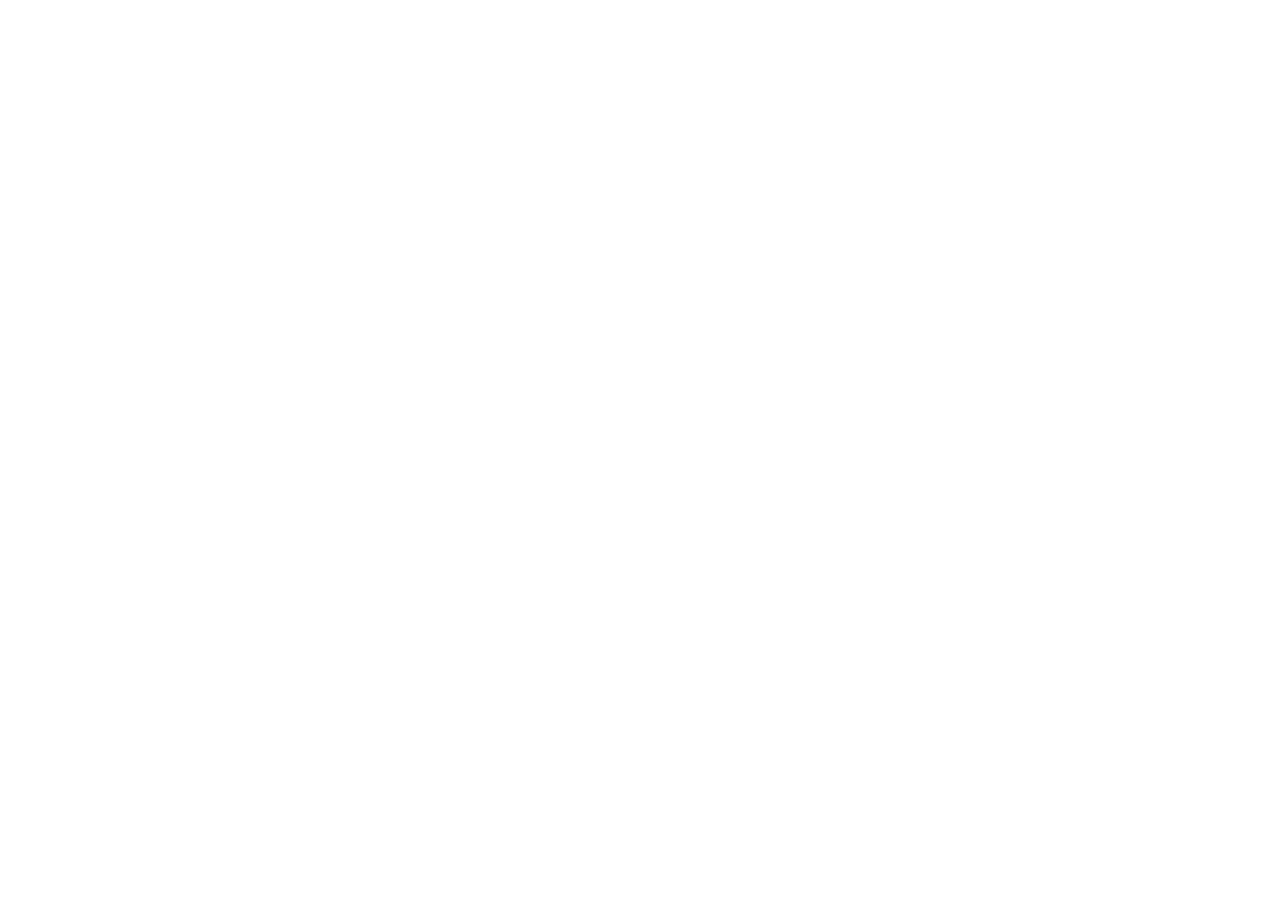
==== index.html @ 2d9c05e9 "first commit" ====
<!DOCTYPE html>
<html lang="en">
<head>
    <meta charset="UTF-8">
    <meta name="viewport" content="width=device-width, initial-scale=1.0">
    <title>Home Page</title>
    <link rel="stylesheet" href="style.css">
    <script src="script.js" defer></script>
</head>
<body>
    <!-- This is the home page. 
        Here, we'll need:
        1. A navbar
        2. Left side options
            - refer to the framework we created, or take inspiration from other forum sites
        3. Welcoming blocks in the middle
            - explains what this website is and shows what school the user is currently in)
        4. A post button somewhere
        5. CSS Detailing
    -->
</body>
</html>
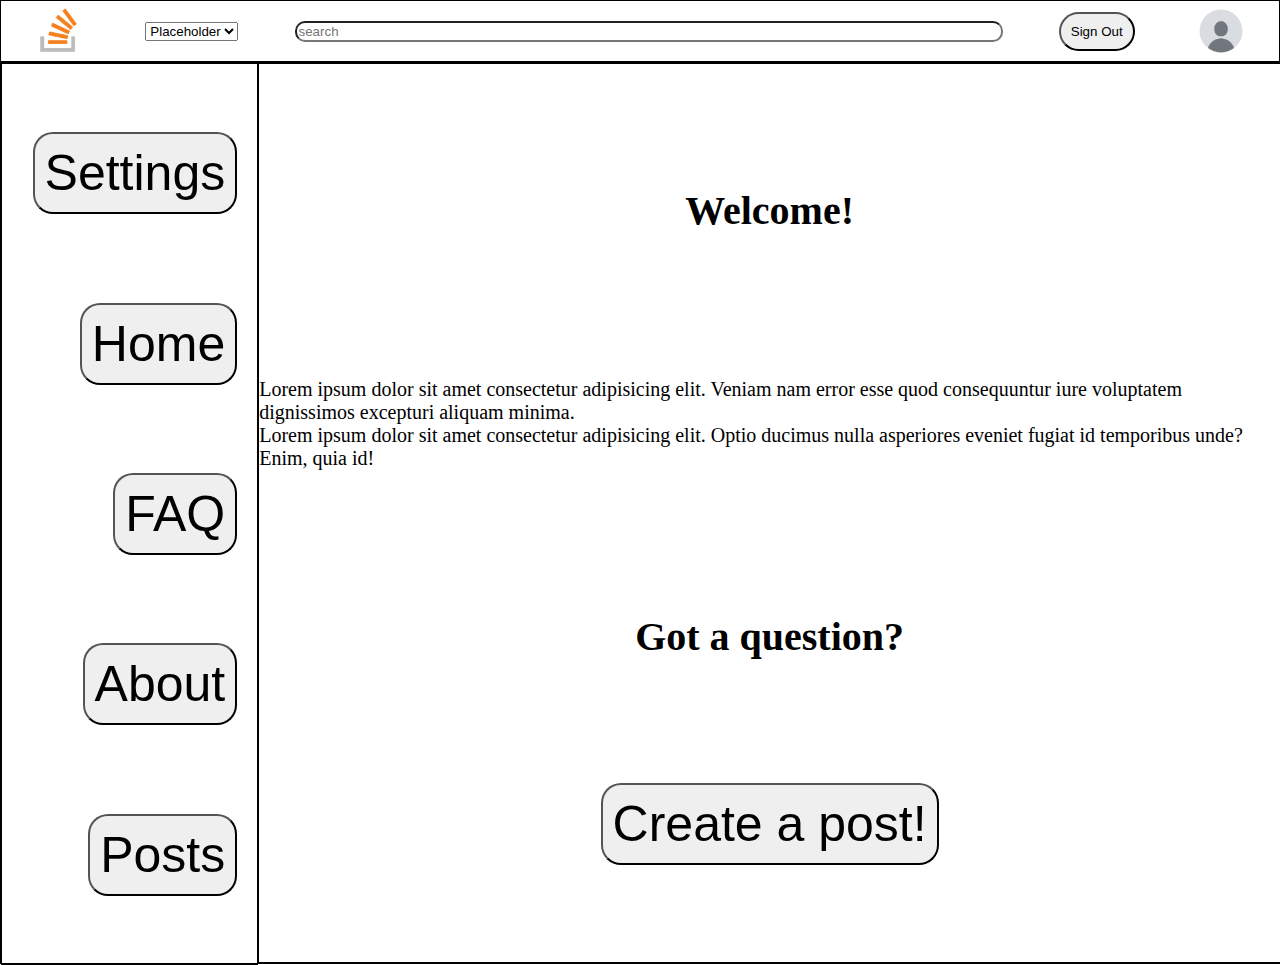
==== commit 61a46895: "basic layout for home page" ====
--- a/index.html
+++ b/index.html
@@ -18,5 +18,39 @@
         4. A post button somewhere
         5. CSS Detailing
     -->
+
+    <!-- Top navigation bar -->
+    <nav>
+        <img src="images/placeholder_logo.png">
+        <select>
+            <option>Placeholder</option>
+            <option>Options</option>
+            <option>For</option>
+            <option>Schools</option>
+        </select>
+        <input placeholder="search" type="text">
+        <button>Sign Out</button>
+        <img src="images/user_icon.png">
+    </nav>
+
+    <div id="home_box">
+        <!-- Side navigation bar -->
+        <div id="side_nav">
+            <button class="side_buttons">Settings</button>
+            <button class="side_buttons">Home</button>
+            <button class="side_buttons">FAQ</button>
+            <button class="side_buttons">About</button>
+            <button class="side_buttons">Posts</button>
+        </div>
+        <!-- Welcome text -->
+        <div id="welcome_box">
+            <h1>Welcome!</h1>
+            <p>Lorem ipsum dolor sit amet consectetur adipisicing elit. Veniam nam error esse quod consequuntur iure voluptatem dignissimos excepturi aliquam minima. <br>
+                Lorem ipsum dolor sit amet consectetur adipisicing elit. Optio ducimus nulla asperiores eveniet fugiat id temporibus unde? Enim, quia id!</p>
+            <h1>Got a question?</h1>
+            <button id="create_button">Create a post!</button>
+        </div>
+    </div>
+
 </body>
 </html>--- a/style.css
+++ b/style.css
@@ -0,0 +1,66 @@
+html, body {
+    height: 100%;
+}
+
+body {
+    margin: 0px;
+    font-size: 20px;
+}
+
+/*Black border is to make visualizing the divs easier*/
+nav, div {
+    border: 1px solid black;
+}
+
+nav {
+    display: flex;
+    justify-content: space-around;
+    align-items: center;
+}
+
+img {
+    width: 60px;
+}
+
+input {
+    border-radius: 10px;
+    width: 700px;
+}
+
+button {
+    padding: 10px;
+    border-radius: 20px;
+}
+
+#side_nav {
+    height: 100%;
+    width: 25%;
+    display: flex;
+    flex-direction: column;
+    justify-content: space-evenly;
+    align-items: flex-end;
+}
+
+.side_buttons {
+    width: fit-content;
+    font-size: 50px;
+    margin: 20px;
+}
+
+#home_box {
+    height: 100%;
+    width: 100%;
+    display: flex;
+}
+
+#welcome_box {
+    width: 100%;
+    display: flex;
+    flex-direction: column;
+    justify-content: space-evenly;
+    align-items: center;
+}
+
+#create_button {
+    font-size: 50px; 
+}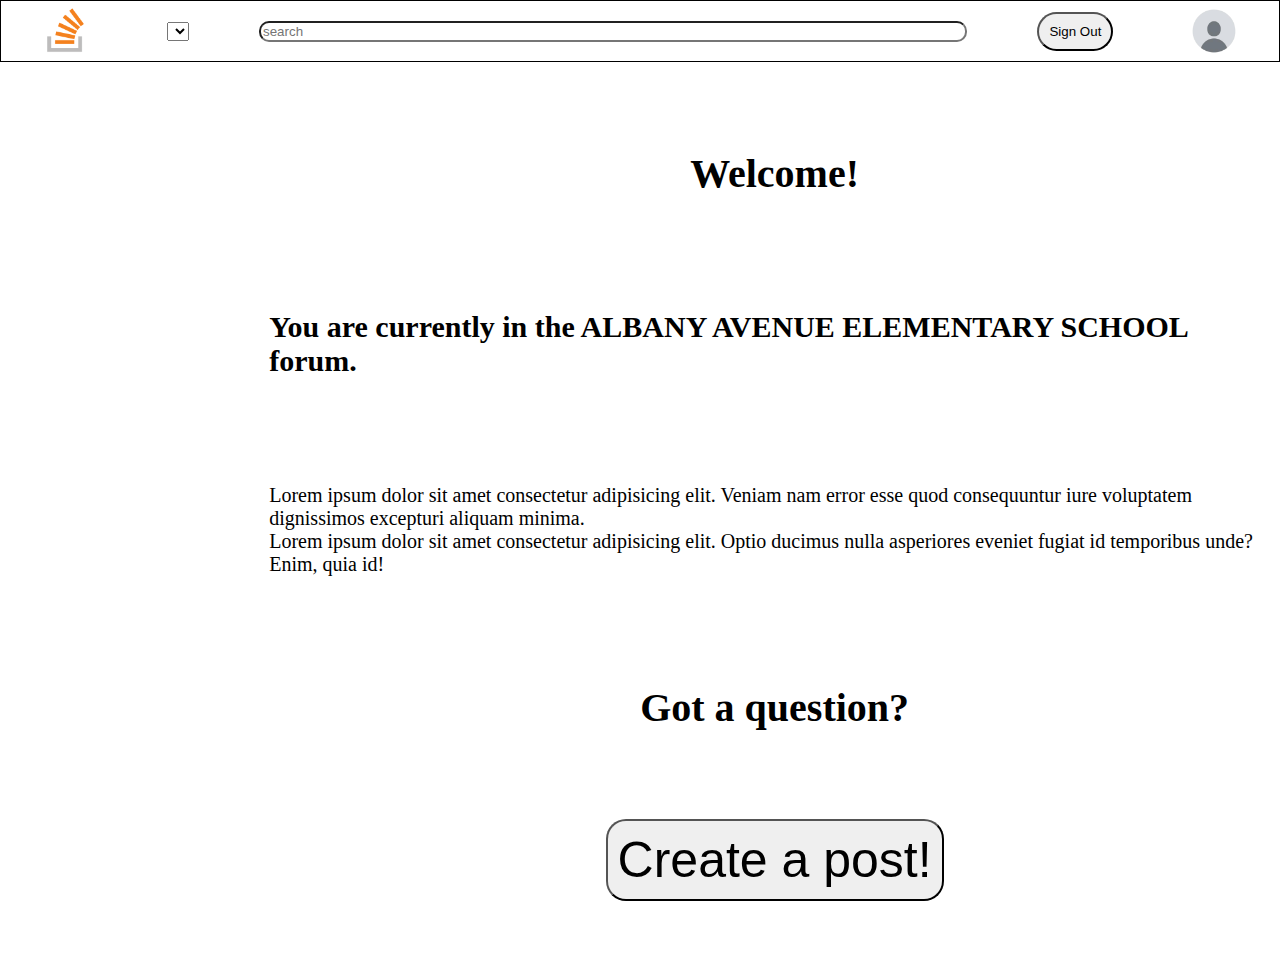
==== commit 0305a8f2: "API and other home page changes" ====
--- a/index.html
+++ b/index.html
@@ -20,14 +20,9 @@
     -->
 
     <!-- Top navigation bar -->
-    <nav>
+    <nav class="main_boxes">
         <img src="images/placeholder_logo.png">
-        <select>
-            <option>Placeholder</option>
-            <option>Options</option>
-            <option>For</option>
-            <option>Schools</option>
-        </select>
+        <select></select>
         <input placeholder="search" type="text">
         <button>Sign Out</button>
         <img src="images/user_icon.png">
@@ -35,20 +30,29 @@
 
     <div id="home_box">
         <!-- Side navigation bar -->
-        <div id="side_nav">
-            <button class="side_buttons">Settings</button>
-            <button class="side_buttons">Home</button>
-            <button class="side_buttons">FAQ</button>
-            <button class="side_buttons">About</button>
-            <button class="side_buttons">Posts</button>
+        <div class="main_boxes move_left" id="side_nav">
+            <div id="carrot_div">
+                <p id="side_carrot">&gt;</p>
+            </div>
+            <div id="side_nav_buttons">
+                <button class="side_buttons">Settings</button>
+                <button class="side_buttons">Home</button>
+                <button class="side_buttons">FAQ</button>
+                <button class="side_buttons">About</button>
+                <button class="side_buttons">Posts</button>
+            </div>
         </div>
+
         <!-- Welcome text -->
         <div id="welcome_box">
             <h1>Welcome!</h1>
+            <h2 id="sub_header">You are currently in the ALBANY AVENUE ELEMENTARY SCHOOL forum.</h2>
             <p>Lorem ipsum dolor sit amet consectetur adipisicing elit. Veniam nam error esse quod consequuntur iure voluptatem dignissimos excepturi aliquam minima. <br>
                 Lorem ipsum dolor sit amet consectetur adipisicing elit. Optio ducimus nulla asperiores eveniet fugiat id temporibus unde? Enim, quia id!</p>
             <h1>Got a question?</h1>
-            <button id="create_button">Create a post!</button>
+            <a href="answer.html">
+                <button id="create_button">Create a post!</button>
+            </a>
         </div>
     </div>
 
--- a/style.css
+++ b/style.css
@@ -1,3 +1,5 @@
+/* This file is used by the home page*/
+
 html, body {
     height: 100%;
 }
@@ -8,7 +10,7 @@
 }
 
 /*Black border is to make visualizing the divs easier*/
-nav, div {
+.main_boxes {
     border: 1px solid black;
 }
 
@@ -32,13 +34,29 @@
     border-radius: 20px;
 }
 
+
 #side_nav {
     height: 100%;
     width: 25%;
     display: flex;
+    flex-direction: row-reverse;
+    justify-content: space-evenly;
+    align-items: flex-start;
+    position: relative;
+    transition: transform 0.5s ease;
+}
+
+/* Moving side bar */
+#side_nav.move_left {
+    transform: translateX(-280px);
+}
+
+#side_nav_buttons {
+    height: 100%;
+    display: flex;
     flex-direction: column;
     justify-content: space-evenly;
-    align-items: flex-end;
+    align-items: center;
 }
 
 .side_buttons {
@@ -63,4 +81,17 @@
 
 #create_button {
     font-size: 50px; 
+}
+
+#side_carrot {
+    font-size: 40px;
+    transition: transform 0.5s ease;
+}
+
+#side_carrot.flip_carrot {
+    transform: rotate(180deg);
+}
+
+#side_carrot, button, select, input {
+    cursor: pointer;
 }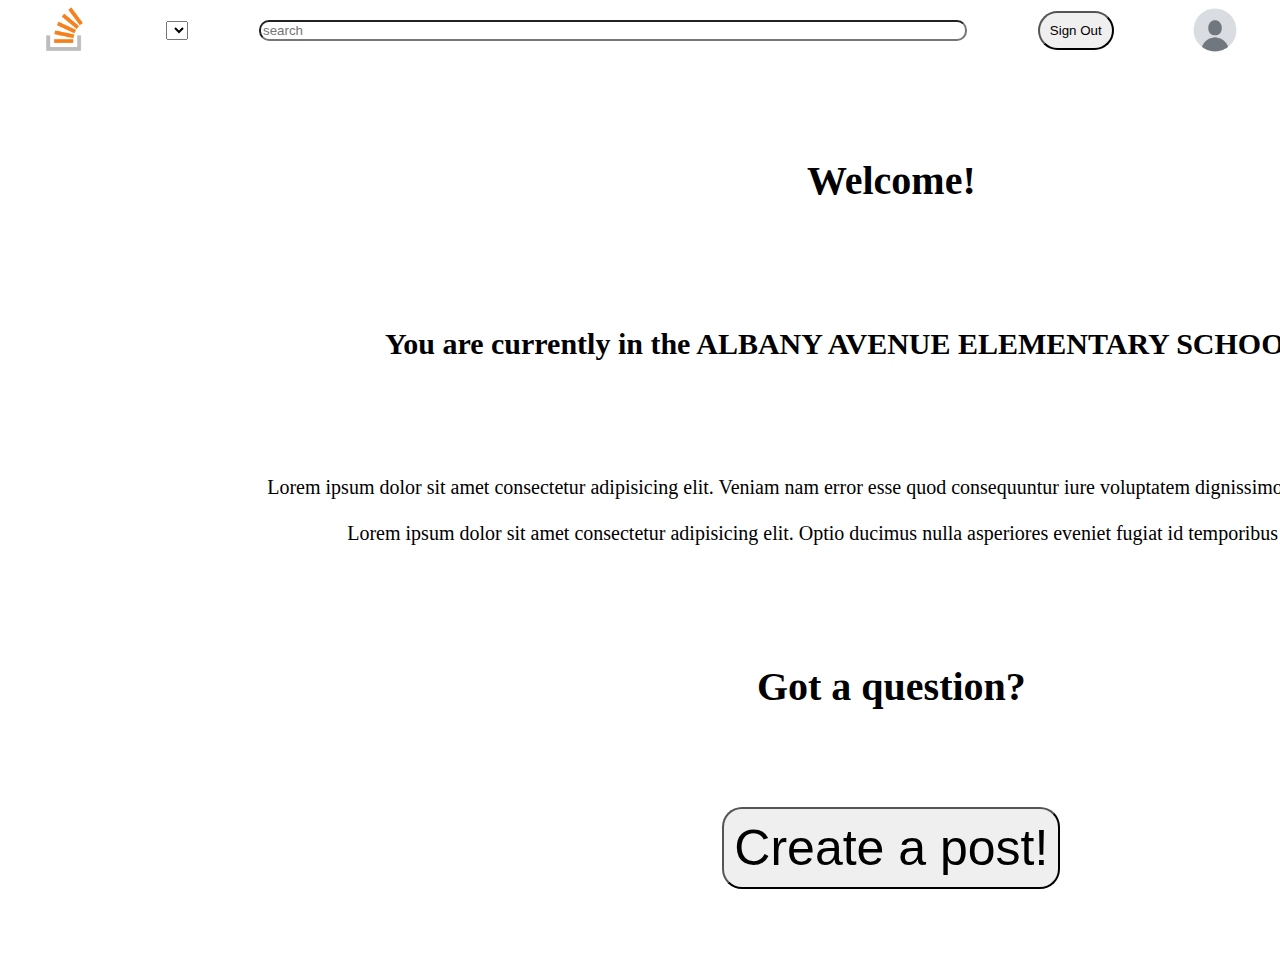
==== commit a2129ffc: "mvp complete" ====
--- a/index.html
+++ b/index.html
@@ -5,20 +5,9 @@
     <meta name="viewport" content="width=device-width, initial-scale=1.0">
     <title>Home Page</title>
     <link rel="stylesheet" href="style.css">
-    <script src="script.js" defer></script>
+    <script src="home.js" defer></script>
 </head>
 <body>
-    <!-- This is the home page. 
-        Here, we'll need:
-        1. A navbar
-        2. Left side options
-            - refer to the framework we created, or take inspiration from other forum sites
-        3. Welcoming blocks in the middle
-            - explains what this website is and shows what school the user is currently in)
-        4. A post button somewhere
-        5. CSS Detailing
-    -->
-
     <!-- Top navigation bar -->
     <nav class="main_boxes">
         <img src="images/placeholder_logo.png">
@@ -50,7 +39,7 @@
             <p>Lorem ipsum dolor sit amet consectetur adipisicing elit. Veniam nam error esse quod consequuntur iure voluptatem dignissimos excepturi aliquam minima. <br>
                 Lorem ipsum dolor sit amet consectetur adipisicing elit. Optio ducimus nulla asperiores eveniet fugiat id temporibus unde? Enim, quia id!</p>
             <h1>Got a question?</h1>
-            <a href="answer.html">
+            <a href="question.html">
                 <button id="create_button">Create a post!</button>
             </a>
         </div>
--- a/style.css
+++ b/style.css
@@ -2,6 +2,10 @@
 
 html, body {
     height: 100%;
+}
+
+p {
+    white-space: pre;
 }
 
 body {
@@ -10,7 +14,7 @@
 }
 
 /*Black border is to make visualizing the divs easier*/
-.main_boxes {
+.box_borders {
     border: 1px solid black;
 }
 
@@ -92,6 +96,43 @@
     transform: rotate(180deg);
 }
 
-#side_carrot, button, select, input {
+#side_carrot, button, select {
     cursor: pointer;
+}
+
+/* Question and answer page stuff */
+#main_text_box {
+    width: 100%;
+    display: flex;
+    flex-direction: column;
+    justify-content: center;
+    align-items: center;
+}
+
+textarea {
+    resize: none;
+    font-size: 20px;
+    width: 1000px;
+    border-radius: 10px;
+}
+
+#title_text_box {
+    height: 20px;
+}
+
+#body_text_box {
+    height: 300px;
+}
+
+#reply_text_box {
+    height: 40px;
+}
+
+#submit_button {
+    font-size: 20px;
+    width: 100px;
+}
+
+#voting_icon {
+    width: 30px;
 }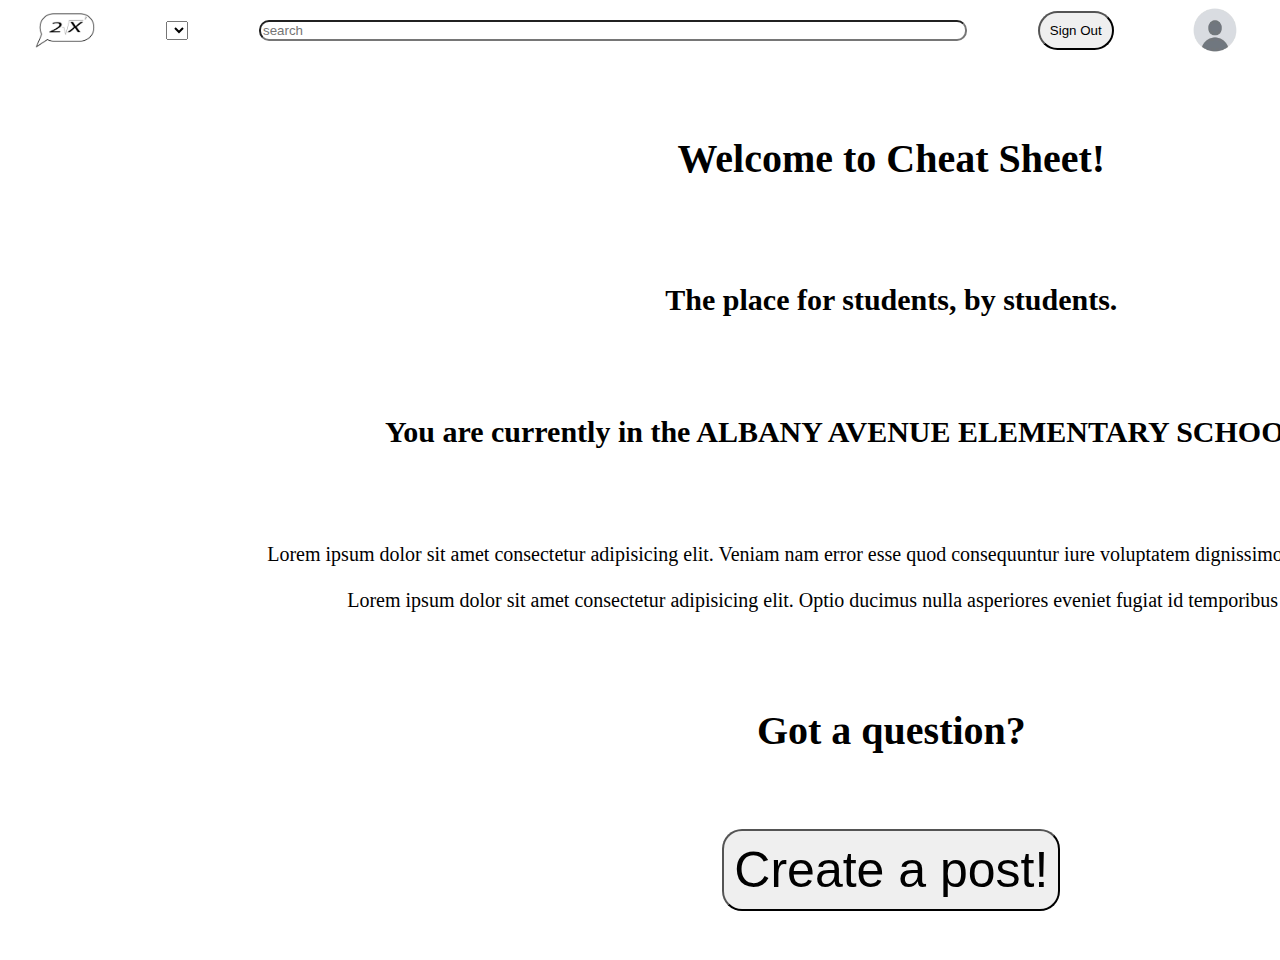
==== commit f4c1d1d4: "MVP complete" ====
--- a/index.html
+++ b/index.html
@@ -4,13 +4,14 @@
     <meta charset="UTF-8">
     <meta name="viewport" content="width=device-width, initial-scale=1.0">
     <title>Home Page</title>
+    <link rel="icon" type="image/X-icon" href="images/favicon.ico">
     <link rel="stylesheet" href="style.css">
-    <script src="home.js" defer></script>
+    <script src="script.js" defer></script>
 </head>
 <body>
     <!-- Top navigation bar -->
     <nav class="main_boxes">
-        <img src="images/placeholder_logo.png">
+        <img src="images/cheat_sheet_logo.png">
         <select></select>
         <input placeholder="search" type="text">
         <button>Sign Out</button>
@@ -34,7 +35,8 @@
 
         <!-- Welcome text -->
         <div id="welcome_box">
-            <h1>Welcome!</h1>
+            <h1>Welcome to Cheat Sheet!</h1>
+            <h2>The place for students, by students.</h2>
             <h2 id="sub_header">You are currently in the ALBANY AVENUE ELEMENTARY SCHOOL forum.</h2>
             <p>Lorem ipsum dolor sit amet consectetur adipisicing elit. Veniam nam error esse quod consequuntur iure voluptatem dignissimos excepturi aliquam minima. <br>
                 Lorem ipsum dolor sit amet consectetur adipisicing elit. Optio ducimus nulla asperiores eveniet fugiat id temporibus unde? Enim, quia id!</p>
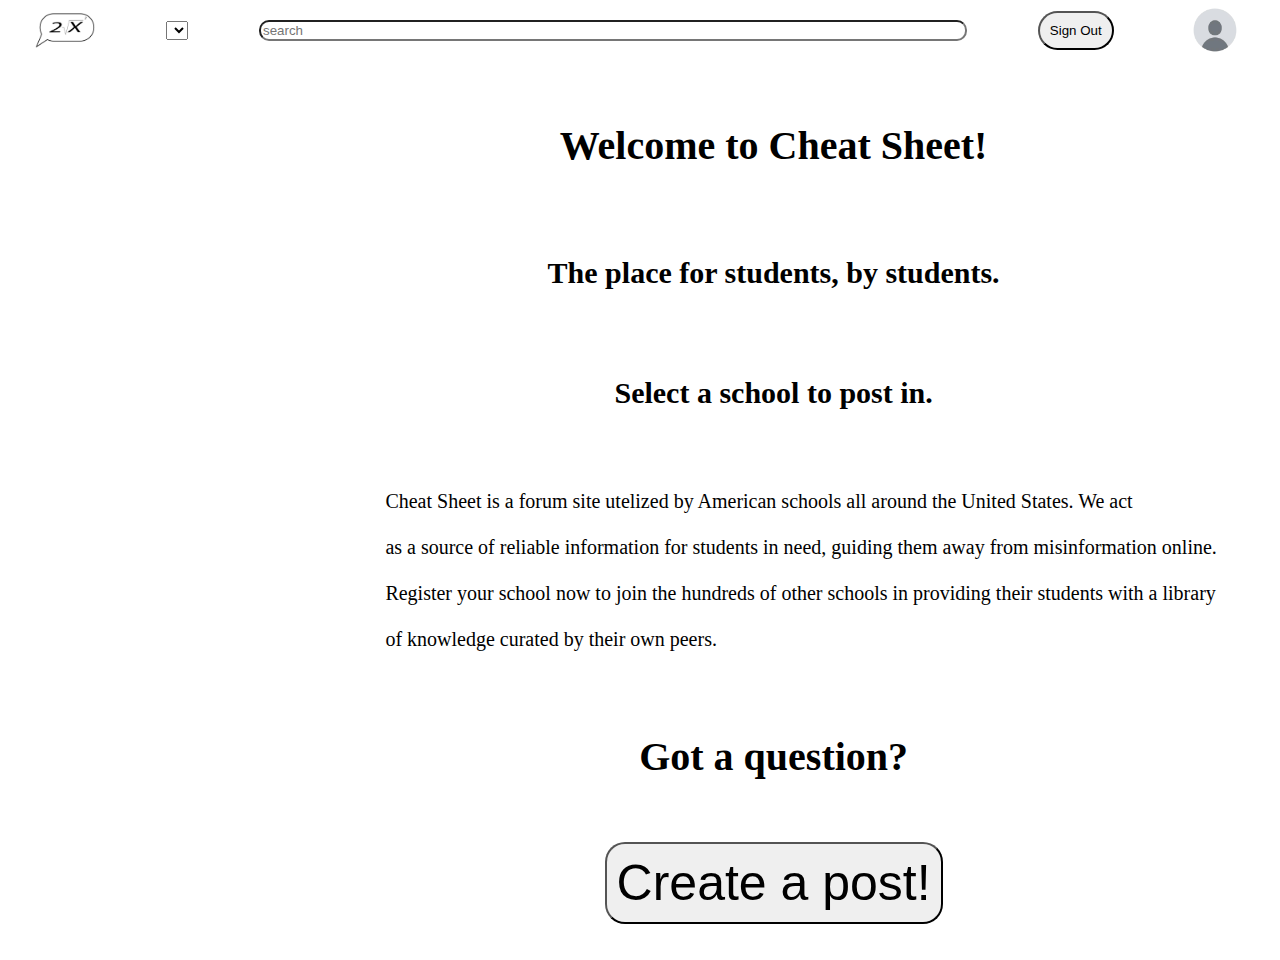
==== commit 73bb438d: "mvp actually complete now" ====
--- a/index.html
+++ b/index.html
@@ -37,9 +37,11 @@
         <div id="welcome_box">
             <h1>Welcome to Cheat Sheet!</h1>
             <h2>The place for students, by students.</h2>
-            <h2 id="sub_header">You are currently in the ALBANY AVENUE ELEMENTARY SCHOOL forum.</h2>
-            <p>Lorem ipsum dolor sit amet consectetur adipisicing elit. Veniam nam error esse quod consequuntur iure voluptatem dignissimos excepturi aliquam minima. <br>
-                Lorem ipsum dolor sit amet consectetur adipisicing elit. Optio ducimus nulla asperiores eveniet fugiat id temporibus unde? Enim, quia id!</p>
+            <h2 id="sub_header">Select a school to post in.</h2>
+            <p>            Cheat Sheet is a forum site utelized by American schools all around the United States. We act <br>
+            as a source of reliable information for students in need, guiding them away from misinformation online. <br>
+            Register your school now to join the hundreds of other schools in providing their students with a library <br>
+            of knowledge curated by their own peers.</p>
             <h1>Got a question?</h1>
             <a href="question.html">
                 <button id="create_button">Create a post!</button>
--- a/style.css
+++ b/style.css
@@ -11,6 +11,13 @@
 body {
     margin: 0px;
     font-size: 20px;
+}
+
+a {
+    text-decoration: none;
+}
+hr{
+    width: 1000px;
 }
 
 /*Black border is to make visualizing the divs easier*/
@@ -103,10 +110,10 @@
 /* Question and answer page stuff */
 #main_text_box {
     width: 100%;
+    height: 100%;
     display: flex;
-    flex-direction: column;
-    justify-content: center;
-    align-items: center;
+    flex-direction: row;
+    
 }
 
 textarea {
@@ -116,11 +123,11 @@
     border-radius: 10px;
 }
 
-#title_text_box {
+#title_input_box, #title_text_box {
     height: 20px;
 }
 
-#body_text_box {
+#body_input_box, #body_text_box {
     height: 300px;
 }
 
@@ -133,6 +140,32 @@
     width: 100px;
 }
 
+#submit_button_box, #question_content{
+    display: flex;
+    flex-direction: column;
+    justify-content: center;
+    align-items: center;
+}
+
+#main_question_box {
+    height: 100%;
+    display: flex;
+    flex-direction: column;
+    justify-content: space-evenly;
+}
+
+#question_content {
+    width: 100%;
+}
+
+#title_header, #body_header, .icon_boxes {
+    width: 1000px;
+}
+
 #voting_icon {
     width: 30px;
+}
+
+.icon_boxes {
+    width: 1100px;
 }